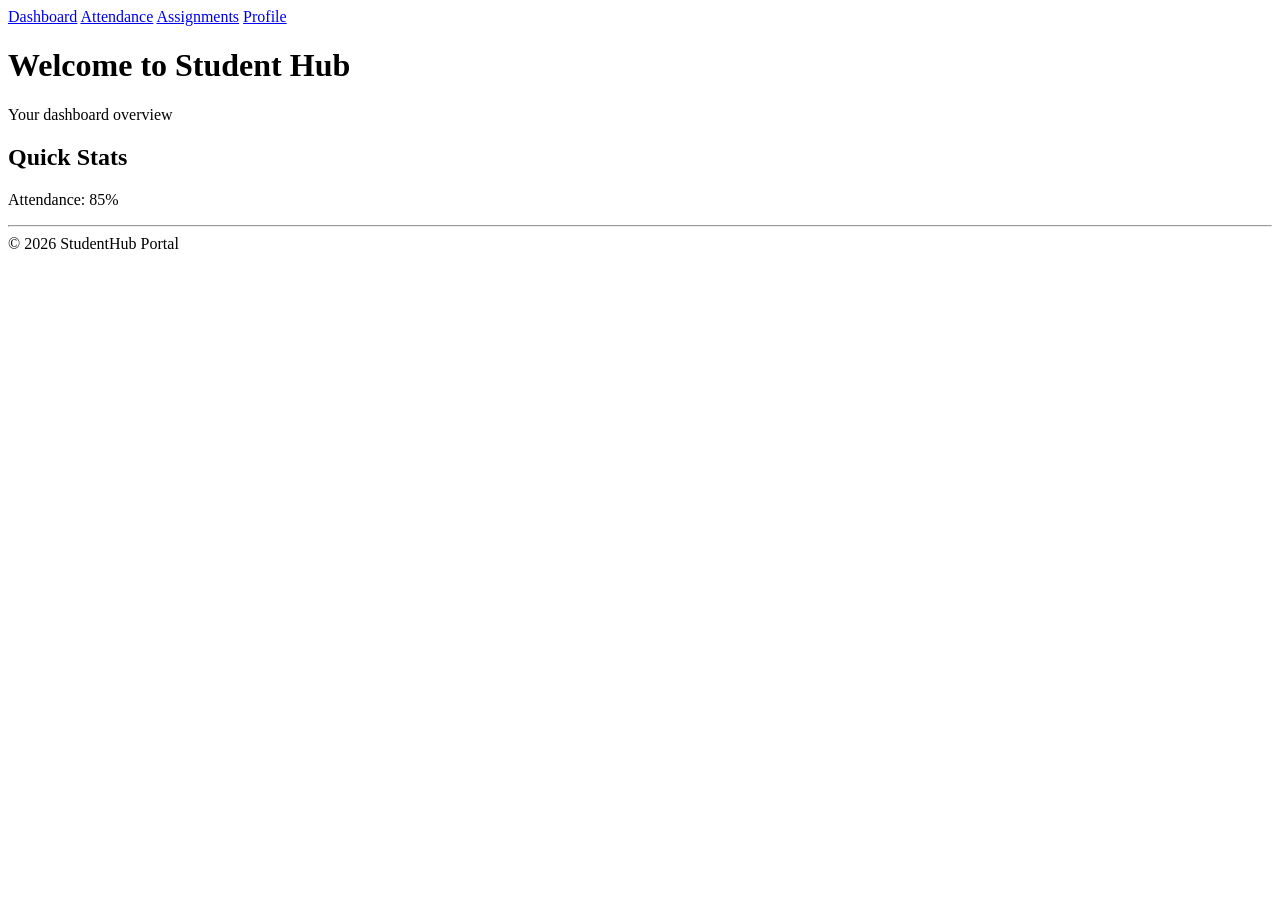
==== index.html @ 5d06b602 "intial" ====
<!DOCTYPE html>
<html>
<head>
    <title>StudentHub - Home</title>
    <link rel="stylesheet" href="css/style.css">
</head>

<body>

<header>
  <nav>
    <a href="dashboard.html">Dashboard</a>
    <a href="attendance.html">Attendance</a>
    <a href="assignment.html">Assignments</a>
    <a href="profile.html">Profile</a>
  </nav>
</header>

<div class="container">

  <div class="card fade-in">
    <h1>Welcome to Student Hub</h1>
    <p>Your dashboard overview</p>
  </div>

  <div class="card fade-in">
    <h2>Quick Stats</h2>
    <p>Attendance: 85%</p>
  </div>

</div>

<script src="script.js"></script>
<footer>
    <hr>
    © 2026 StudentHub Portal
</footer>

<script src="js/script.js"></script>

</body>
</html>
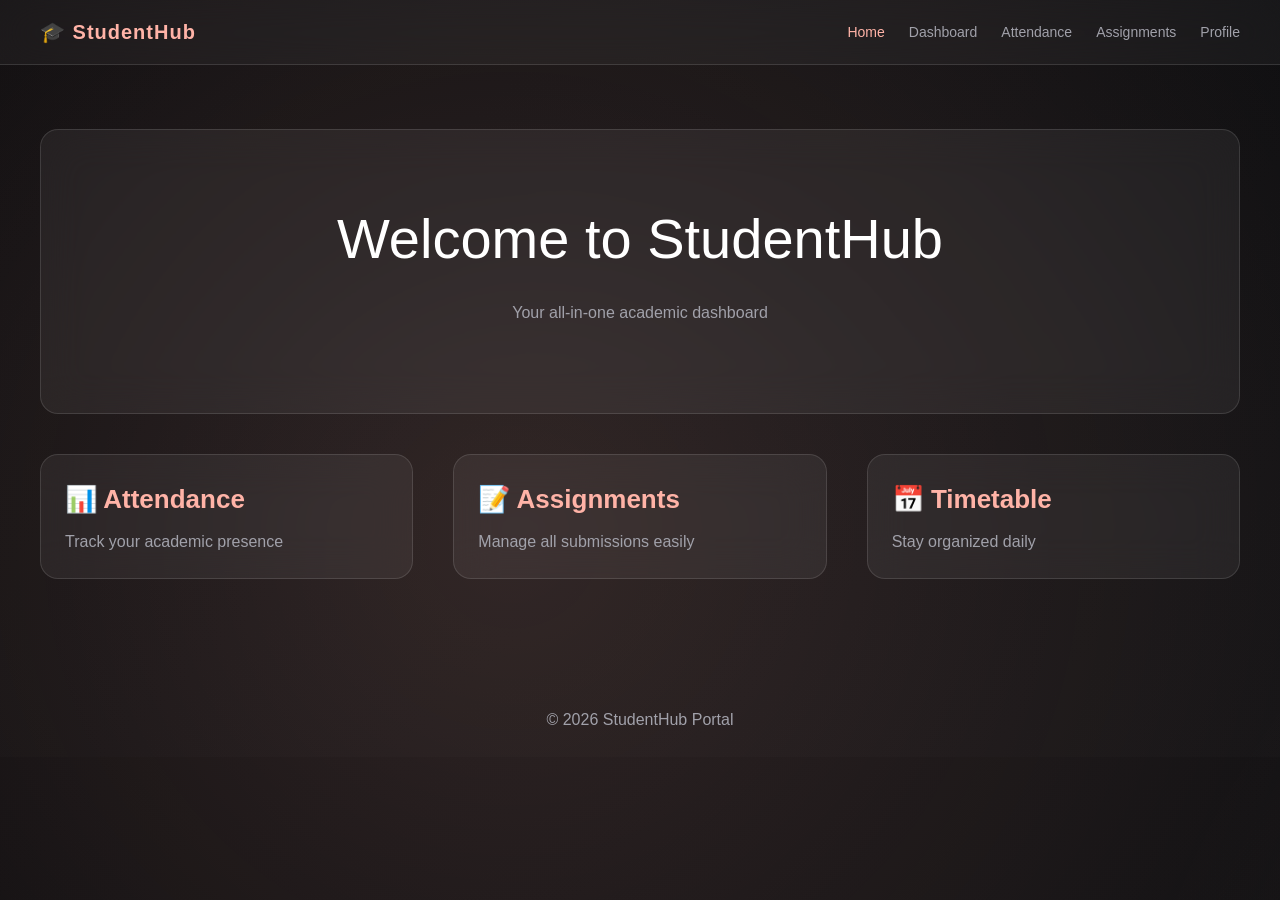
==== commit b9d488bd: "Style Changes : Made It Look Premium with Slight Motions in JS" ====
--- a/index.html
+++ b/index.html
@@ -1,14 +1,18 @@
 <!DOCTYPE html>
-<html>
+<html lang="en">
 <head>
-    <title>StudentHub - Home</title>
-    <link rel="stylesheet" href="css/style.css">
+<meta charset="UTF-8">
+<meta name="viewport" content="width=device-width, initial-scale=1.0">
+<title>StudentHub</title>
+<link rel="stylesheet" href="style.css">
 </head>
 
 <body>
 
-<header>
+<header class="navbar">
+  <div class="logo">🎓 StudentHub</div>
   <nav>
+    <a href="index.html">Home</a>
     <a href="dashboard.html">Dashboard</a>
     <a href="attendance.html">Attendance</a>
     <a href="assignment.html">Assignments</a>
@@ -16,27 +20,37 @@
   </nav>
 </header>
 
-<div class="container">
+<main class="container">
 
-  <div class="card fade-in">
-    <h1>Welcome to Student Hub</h1>
-    <p>Your dashboard overview</p>
+  <div class="card hero">
+    <h1>Welcome to StudentHub</h1>
+    <p>Your all-in-one academic dashboard</p>
+    <!-- <a href="login.html" class="btn">Get Started</a> -->
   </div>
 
-  <div class="card fade-in">
-    <h2>Quick Stats</h2>
-    <p>Attendance: 85%</p>
+  <div class="grid">
+    <div class="card">
+      <h2>📊 Attendance</h2>
+      <p>Track your academic presence</p>
+    </div>
+
+    <div class="card">
+      <h2>📝 Assignments</h2>
+      <p>Manage all submissions easily</p>
+    </div>
+
+    <div class="card">
+      <h2>📅 Timetable</h2>
+      <p>Stay organized daily</p>
+    </div>
   </div>
 
-</div>
+</main>
+
+<footer>
+  © 2026 StudentHub Portal
+</footer>
 
 <script src="script.js"></script>
-<footer>
-    <hr>
-    © 2026 StudentHub Portal
-</footer>
-
-<script src="js/script.js"></script>
-
 </body>
 </html>
--- a/style.css
+++ b/style.css
@@ -0,0 +1,316 @@
+/* ================= DESIGN SYSTEM ================= */
+:root {
+  /* COLORS */
+  --bg-main: #0b0b0d;
+  --bg-secondary: #121214;
+
+  --rose-primary: #ffb3a7;   /* BRIGHT ROSE GOLD */
+  --rose-accent: #ffd1c8;
+  --rose-glow: rgba(255, 179, 167, 0.6);
+
+  --text-main: #ffffff;
+  --text-muted: #a1a1aa;
+
+  --glass-bg: rgba(255,255,255,0.06);
+  --glass-border: rgba(255,255,255,0.12);
+
+  /* SPACING SYSTEM (8px) */
+  --space-xs: 8px;
+  --space-sm: 16px;
+  --space-md: 24px;
+  --space-lg: 40px;
+  --space-xl: 64px;
+
+  /* TYPOGRAPHY */
+  --fs-h1: 48px;
+  --fs-h2: 26px;
+  --fs-body: 16px;
+  --fs-small: 14px;
+
+  /* OTHER */
+  --radius: 18px;
+  --transition: 0.35s cubic-bezier(.25,.8,.25,1);
+}
+
+/* ================= RESET ================= */
+* {
+  margin: 0;
+  padding: 0;
+  box-sizing: border-box;
+  font-family: -apple-system, BlinkMacSystemFont, "Inter", sans-serif;
+}
+
+/* ================= BODY ================= */
+body {
+  background: linear-gradient(135deg, var(--bg-main), var(--bg-secondary));
+  color: var(--text-main);
+  line-height: 1.6;
+  overflow-x: hidden;
+}
+
+/* BACKGROUND LIGHT EFFECT */
+body::before {
+  content: "";
+  position: fixed;
+  width: 200%;
+  height: 200%;
+  background:
+    radial-gradient(circle at 20% 30%, rgba(255,179,167,0.15), transparent 40%),
+    radial-gradient(circle at 80% 70%, rgba(255,179,167,0.1), transparent 40%);
+  animation: moveLight 18s linear infinite;
+  z-index: -1;
+}
+
+@keyframes moveLight {
+  0% { transform: translate(0,0); }
+  50% { transform: translate(-8%, -8%); }
+  100% { transform: translate(0,0); }
+}
+
+/* ================= NAVBAR ================= */
+.navbar {
+  position: sticky;
+  top: 0;
+  z-index: 1000;
+
+  display: flex;
+  justify-content: space-between;
+  align-items: center;
+
+  padding: var(--space-sm) var(--space-lg);
+
+  backdrop-filter: blur(20px);
+  background: rgba(255,255,255,0.04);
+  border-bottom: 1px solid var(--glass-border);
+}
+
+.logo {
+  font-size: 20px;
+  font-weight: 600;
+  color: var(--rose-primary);
+  letter-spacing: 1px;
+}
+
+nav {
+  display: flex;
+  gap: var(--space-md);
+}
+
+nav a {
+  text-decoration: none;
+  font-size: var(--fs-small);
+  color: var(--text-muted);
+  transition: var(--transition);
+  position: relative;
+}
+
+nav a:hover {
+  color: var(--rose-primary);
+}
+
+/* underline animation */
+nav a::after {
+  content: "";
+  position: absolute;
+  left: 0;
+  bottom: -4px;
+  width: 0%;
+  height: 2px;
+  background: var(--rose-primary);
+  transition: var(--transition);
+}
+
+nav a:hover::after {
+  width: 100%;
+}
+
+/* ================= CONTAINER ================= */
+.container {
+  max-width: 1300px;
+  margin: auto;
+  padding: var(--space-xl) var(--space-lg);
+}
+
+/* ================= TYPOGRAPHY ================= */
+h1 {
+  font-size: var(--fs-h1);
+  font-weight: 500;
+  margin-bottom: var(--space-sm);
+}
+
+h2 {
+  font-size: var(--fs-h2);
+  color: var(--rose-primary);
+  margin-bottom: var(--space-xs);
+}
+
+p {
+  font-size: var(--fs-body);
+  color: var(--text-muted);
+}
+
+/* ================= GRID ================= */
+.grid {
+  display: grid;
+  grid-template-columns: repeat(auto-fit, minmax(260px, 1fr));
+  gap: var(--space-lg);
+  margin-top: var(--space-lg);
+}
+
+/* ================= CARD ================= */
+.card {
+  padding: var(--space-md);
+  border-radius: var(--radius);
+
+  background: var(--glass-bg);
+  backdrop-filter: blur(20px);
+  border: 1px solid var(--glass-border);
+
+  transition: var(--transition);
+  position: relative;
+  overflow: hidden;
+}
+
+/* LIGHT REFLECTION */
+.card::before {
+  content: "";
+  position: absolute;
+  inset: 0;
+  background: linear-gradient(120deg, transparent, rgba(255,255,255,0.15), transparent);
+  opacity: 0;
+  transition: var(--transition);
+}
+
+.card:hover::before {
+  opacity: 1;
+}
+
+/* HOVER PHYSICS */
+.card:hover {
+  transform: translateY(-10px) scale(1.02);
+  box-shadow: 0 20px 60px rgba(0,0,0,0.6);
+}
+
+/* ================= HERO ================= */
+.hero {
+  text-align: center;
+  padding: var(--space-xl) var(--space-md);
+}
+
+.hero h1 {
+  font-size: 56px;
+}
+
+.hero p {
+  margin-bottom: var(--space-md);
+}
+
+/* ================= BUTTON ================= */
+.btn {
+  display: inline-block;
+  padding: 12px 28px;
+  border-radius: 14px;
+  font-size: var(--fs-small);
+  font-weight: 500;
+
+  background: linear-gradient(135deg, var(--rose-primary), var(--rose-accent));
+  color: #000;
+
+  text-decoration: none;
+  transition: var(--transition);
+}
+
+.btn:hover {
+  transform: translateY(-2px);
+  box-shadow: 0 0 25px var(--rose-glow);
+}
+
+/* ================= LINK CARDS ================= */
+.link-card {
+  text-align: center;
+  font-size: 18px;
+  cursor: pointer;
+}
+
+.link-card:hover {
+  color: var(--rose-primary);
+}
+
+/* ================= FORM ================= */
+.form-card {
+  max-width: 380px;
+  margin: auto;
+}
+
+input {
+  width: 100%;
+  margin-top: var(--space-sm);
+  padding: 14px;
+  border-radius: 12px;
+  border: none;
+  background: rgba(255,255,255,0.08);
+  color: white;
+  font-size: var(--fs-body);
+}
+
+input::placeholder {
+  color: #888;
+}
+
+/* ================= TABLE ================= */
+table {
+  width: 100%;
+  margin-top: var(--space-md);
+  border-collapse: collapse;
+}
+
+th, td {
+  padding: 14px;
+  text-align: center;
+}
+
+th {
+  color: var(--rose-primary);
+}
+
+tr {
+  border-bottom: 1px solid rgba(255,255,255,0.08);
+}
+
+/* ================= FOOTER ================= */
+footer {
+  text-align: center;
+  padding: var(--space-md);
+  color: var(--text-muted);
+  margin-top: var(--space-lg);
+}
+
+/* ================= UTILITIES ================= */
+.center {
+  display: flex;
+  justify-content: center;
+  align-items: center;
+}
+a{
+  color: rgb(157 112 6);
+}
+
+/* ================= RESPONSIVE ================= */
+@media (max-width: 768px) {
+  .navbar {
+    flex-direction: column;
+    gap: var(--space-sm);
+  }
+
+  .container {
+    padding: var(--space-lg) var(--space-sm);
+  }
+
+  h1 {
+    font-size: 32px;
+  }
+
+  .hero h1 {
+    font-size: 38px;
+  }
+}
